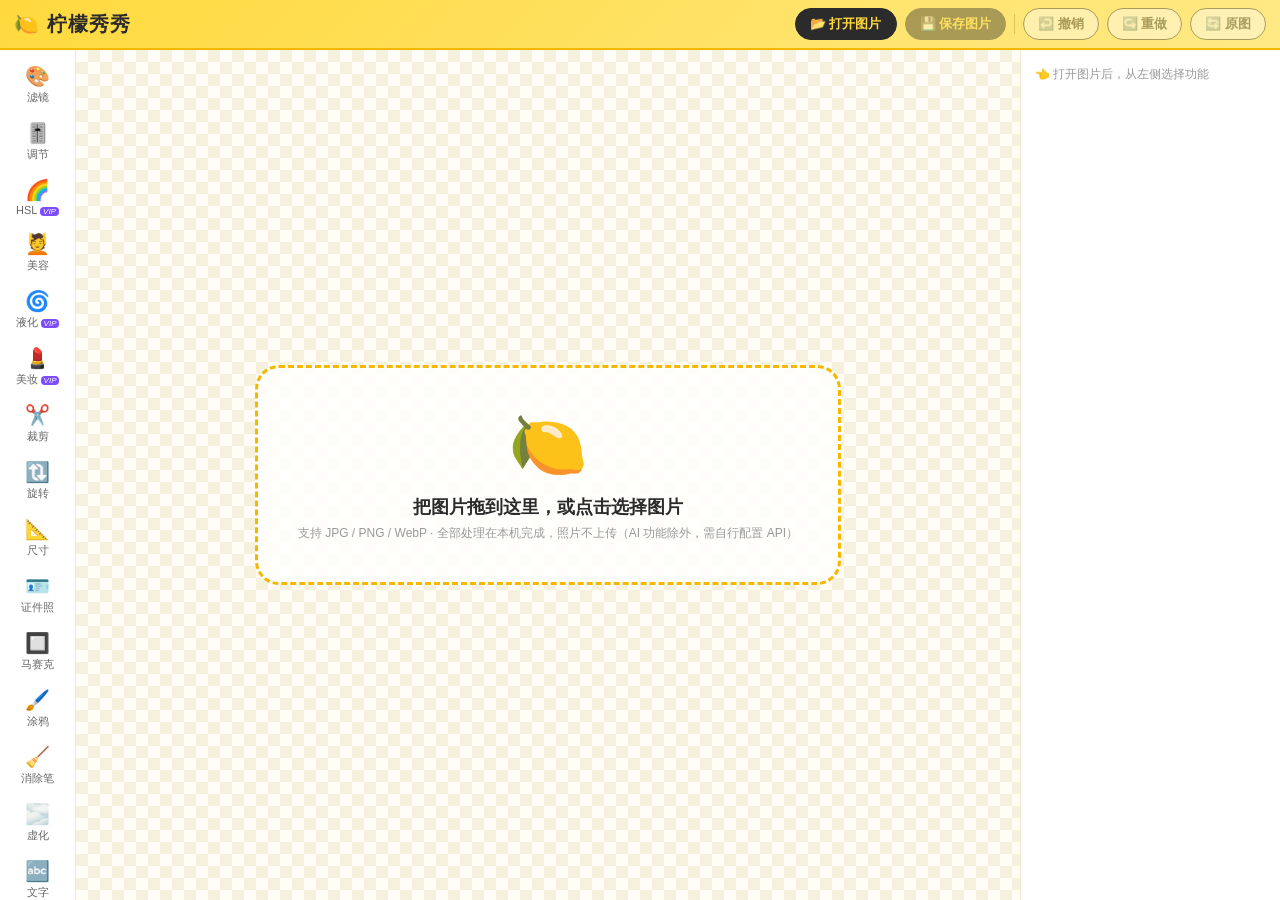
==== harmony/entry/src/main/resources/rawfile/www/index.html @ 3aacc114 "柠檬秀秀 NingXiu：对标美图秀秀的纯前端图片编辑器（Web/macOS/HarmonyOS ArkWeb） - 26 个功能模块：滤镜/调节/HSL/美容/液化/美妆/裁剪/旋转/尺寸/证件照/" ====
<!DOCTYPE html>
<html lang="zh-CN">
<head>
<meta charset="UTF-8">
<meta name="viewport" content="width=device-width, initial-scale=1.0">
<meta name="apple-mobile-web-app-capable" content="yes">
<title>柠檬秀秀 🍋 - 让每张照片都清新可人</title>
<link rel="stylesheet" href="style.css">
</head>
<body>
<header id="topbar">
  <div class="logo">🍋 柠檬秀秀</div>
  <div class="top-actions">
    <button id="btnOpen" class="btn primary">📂 打开图片</button>
    <button id="btnSave" class="btn primary" disabled>💾 保存图片</button>
    <span class="sep"></span>
    <button id="btnUndo" class="btn" disabled title="撤销 (⌘Z)">↩️ 撤销</button>
    <button id="btnRedo" class="btn" disabled title="重做 (⇧⌘Z)">↪️ 重做</button>
    <button id="btnReset" class="btn" disabled title="恢复原图">🔄 原图</button>
  </div>
</header>

<div id="main">
  <nav id="sidebar"><!-- 由 main.js 生成 --></nav>

  <section id="stage">
    <div id="dropzone">
      <div class="dz-inner">
        <div class="dz-icon">🍋</div>
        <p class="dz-title">把图片拖到这里，或点击选择图片</p>
        <p class="dz-sub">支持 JPG / PNG / WebP · 全部处理在本机完成，照片不上传（AI 功能除外，需自行配置 API）</p>
        <input type="file" id="fileInput" accept="image/*" hidden>
      </div>
    </div>
    <canvas id="canvas" hidden></canvas>
    <div id="toast" hidden></div>
  </section>

  <aside id="panel">
    <div id="panelContent"><p class="hint">👈 打开图片后，从左侧选择功能</p></div>
  </aside>
</div>

<input type="file" id="collageFiles" accept="image/*" multiple hidden>
<script src="js/util.js"></script>
<script src="js/pixels.js"></script>
<script src="js/core.js"></script>
<script src="js/tools-basic.js"></script>
<script src="js/tools-draw.js"></script>
<script src="js/tools-collage.js"></script>
<script src="js/ai-config.js"></script>
<script src="js/ai-features.js"></script>
<script src="js/main.js"></script>
</body>
</html>
---- harmony/entry/src/main/resources/rawfile/www/style.css ----
/* ============ 柠檬秀秀 🍋 主题样式 ============ */
:root {
  --lemon: #FFD93D;
  --lemon-deep: #F5B800;
  --leaf: #7CB342;
  --ink: #2B2B2B;
  --paper: #FFFDF5;
  --panel: #FFFFFF;
  --line: #EFE7CE;
  --accent: #FF8A3D;
  --danger: #E5534B;
  --radius: 12px;
  --shadow: 0 2px 12px rgba(120, 90, 0, .10);
}
* { box-sizing: border-box; margin: 0; padding: 0; -webkit-tap-highlight-color: transparent; }
html, body { height: 100%; }
body {
  font-family: -apple-system, "PingFang SC", "HarmonyOS Sans SC", "Microsoft YaHei", sans-serif;
  background: var(--paper); color: var(--ink);
  display: flex; flex-direction: column; overflow: hidden;
  user-select: none;
}

/* ---- 顶栏 ---- */
#topbar {
  display: flex; align-items: center; gap: 12px;
  padding: 8px 14px; background: linear-gradient(135deg, var(--lemon), #FFE985);
  border-bottom: 2px solid var(--lemon-deep);
  flex-wrap: wrap; z-index: 10;
}
.logo { font-size: 20px; font-weight: 800; letter-spacing: 1px; }
.top-actions { display: flex; align-items: center; gap: 8px; margin-left: auto; flex-wrap: wrap; }
.sep { width: 1px; height: 20px; background: rgba(0,0,0,.15); }

.btn {
  border: 1.5px solid var(--ink); background: #fff; color: var(--ink);
  border-radius: 999px; padding: 6px 14px; font-size: 13px; font-weight: 600;
  cursor: pointer; transition: transform .08s, box-shadow .08s;
}
.btn:hover:not(:disabled) { transform: translateY(-1px); box-shadow: var(--shadow); }
.btn:disabled { opacity: .4; cursor: not-allowed; }
.btn.primary { background: var(--ink); color: var(--lemon); }
.btn.warn { border-color: var(--danger); color: var(--danger); }
.btn.small { padding: 4px 10px; font-size: 12px; }
.btn.block { display: block; width: 100%; margin-top: 8px; }
.btn.ai { border-color: #7C4DFF; color: #7C4DFF; }

/* ---- 主体布局 ---- */
#main { flex: 1; display: flex; min-height: 0; }

/* 左侧工具栏 */
#sidebar {
  width: 76px; background: var(--panel); border-right: 1px solid var(--line);
  display: flex; flex-direction: column; overflow-y: auto; padding: 6px 4px; gap: 2px;
}
.tool-btn {
  border: none; background: none; border-radius: var(--radius);
  padding: 8px 2px 6px; font-size: 20px; cursor: pointer;
  display: flex; flex-direction: column; align-items: center; gap: 2px;
}
.tool-btn span { font-size: 11px; color: #666; }
.tool-btn:hover { background: #FFF6D6; }
.tool-btn.active { background: var(--lemon); }
.tool-btn.active span { color: var(--ink); font-weight: 700; }
.tool-btn .badge { font-size: 8px; background: #7C4DFF; color: #fff; border-radius: 4px; padding: 0 3px; }

/* 画布区 */
#stage {
  flex: 1; position: relative; min-width: 0;
  display: flex; align-items: center; justify-content: center;
  background:
    repeating-conic-gradient(#f6f1df 0% 25%, #fffdf5 0% 50%) 0 0 / 24px 24px;
  overflow: auto; touch-action: none;
}
#canvas { max-width: 96%; max-height: 96%; box-shadow: 0 4px 24px rgba(0,0,0,.18); background: #fff; cursor: crosshair; }

#dropzone { position: absolute; inset: 0; display: flex; align-items: center; justify-content: center; cursor: pointer; }
.dz-inner { text-align: center; padding: 40px; border: 3px dashed var(--lemon-deep); border-radius: 24px; background: rgba(255,255,255,.85); }
.dz-icon { font-size: 64px; }
.dz-title { font-size: 18px; font-weight: 700; margin: 12px 0 6px; }
.dz-sub { font-size: 12px; color: #999; }
#dropzone.over .dz-inner { background: var(--lemon); }

#toast {
  position: absolute; left: 50%; bottom: 24px; transform: translateX(-50%);
  background: rgba(30,30,30,.92); color: #FFE985; padding: 10px 20px;
  border-radius: 999px; font-size: 13px; z-index: 99; max-width: 80%;
  pointer-events: none; white-space: pre-line; text-align: center;
}

/* 右侧面板 */
#panel {
  width: 260px; background: var(--panel); border-left: 1px solid var(--line);
  overflow-y: auto; padding: 14px;
}
#panel h3 { font-size: 15px; margin-bottom: 10px; }
#panel h4 { font-size: 13px; margin: 14px 0 6px; color: #888; }
.hint { font-size: 12px; color: #999; line-height: 1.7; }

.row { display: flex; align-items: center; gap: 8px; margin: 8px 0; }
.row label { font-size: 12px; width: 52px; flex: none; color: #555; }
.row input[type=range] { flex: 1; accent-color: var(--lemon-deep); min-width: 0; }
.row .val { font-size: 11px; width: 30px; text-align: right; color: #999; }
.row input[type=color] { width: 36px; height: 26px; border: 1px solid var(--line); border-radius: 6px; padding: 0; background: none; }
.row input[type=number], .row input[type=text], .row input[type=password], .row select, .row textarea {
  flex: 1; min-width: 0; border: 1px solid var(--line); border-radius: 8px;
  padding: 6px 8px; font-size: 13px; background: #FFFDF5;
}
.row textarea { resize: vertical; min-height: 56px; font-family: inherit; }

.chip-grid { display: grid; grid-template-columns: repeat(3, 1fr); gap: 6px; margin: 8px 0; }
.chip {
  border: 1.5px solid var(--line); border-radius: 10px; background: #FFFDF5;
  padding: 8px 2px; font-size: 12px; cursor: pointer; text-align: center;
}
.chip:hover { border-color: var(--lemon-deep); }
.chip.active { border-color: var(--ink); background: var(--lemon); font-weight: 700; }
.chip .demo { display: block; height: 28px; border-radius: 6px; margin-bottom: 4px; }

.emoji-grid { display: grid; grid-template-columns: repeat(5, 1fr); gap: 4px; }
.emoji-grid button { font-size: 22px; border: none; background: none; border-radius: 8px; padding: 4px; cursor: pointer; }
.emoji-grid button:hover, .emoji-grid button.active { background: var(--lemon); }

.panel-note { font-size: 11px; color: #b58a00; background: #FFF6D6; border-radius: 8px; padding: 8px; margin: 8px 0; line-height: 1.6; }
.panel-note.ai { color: #5E35B1; background: #F0E9FF; }
.panel-note.err { color: var(--danger); background: #FDECEA; }

.ai-status { font-size: 12px; padding: 8px; border-radius: 8px; margin: 8px 0; background: #F5F5F5; white-space: pre-wrap; word-break: break-all; }
.spinner { display: inline-block; animation: spin 1s linear infinite; }
@keyframes spin { to { transform: rotate(360deg); } }

/* 证件照底色块 */
.swatch-row { display: flex; gap: 8px; margin: 8px 0; }
.swatch { width: 34px; height: 34px; border-radius: 8px; border: 2px solid var(--line); cursor: pointer; }
.swatch.active { border-color: var(--ink); }

/* ---- 移动端适配（鸿蒙/手机） ---- */
@media (max-width: 760px) {
  #main { flex-direction: column; }
  #sidebar {
    width: 100%; flex-direction: row; order: 3;
    border-right: none; border-top: 1px solid var(--line);
    overflow-x: auto; overflow-y: hidden; padding: 4px;
  }
  .tool-btn { flex: none; width: 62px; padding: 6px 0 4px; font-size: 18px; }
  #panel {
    width: 100%; max-height: 38%; order: 2;
    border-left: none; border-top: 1px solid var(--line);
  }
  #stage { order: 1; min-height: 30%; }
  .top-actions { width: 100%; margin-left: 0; }
}
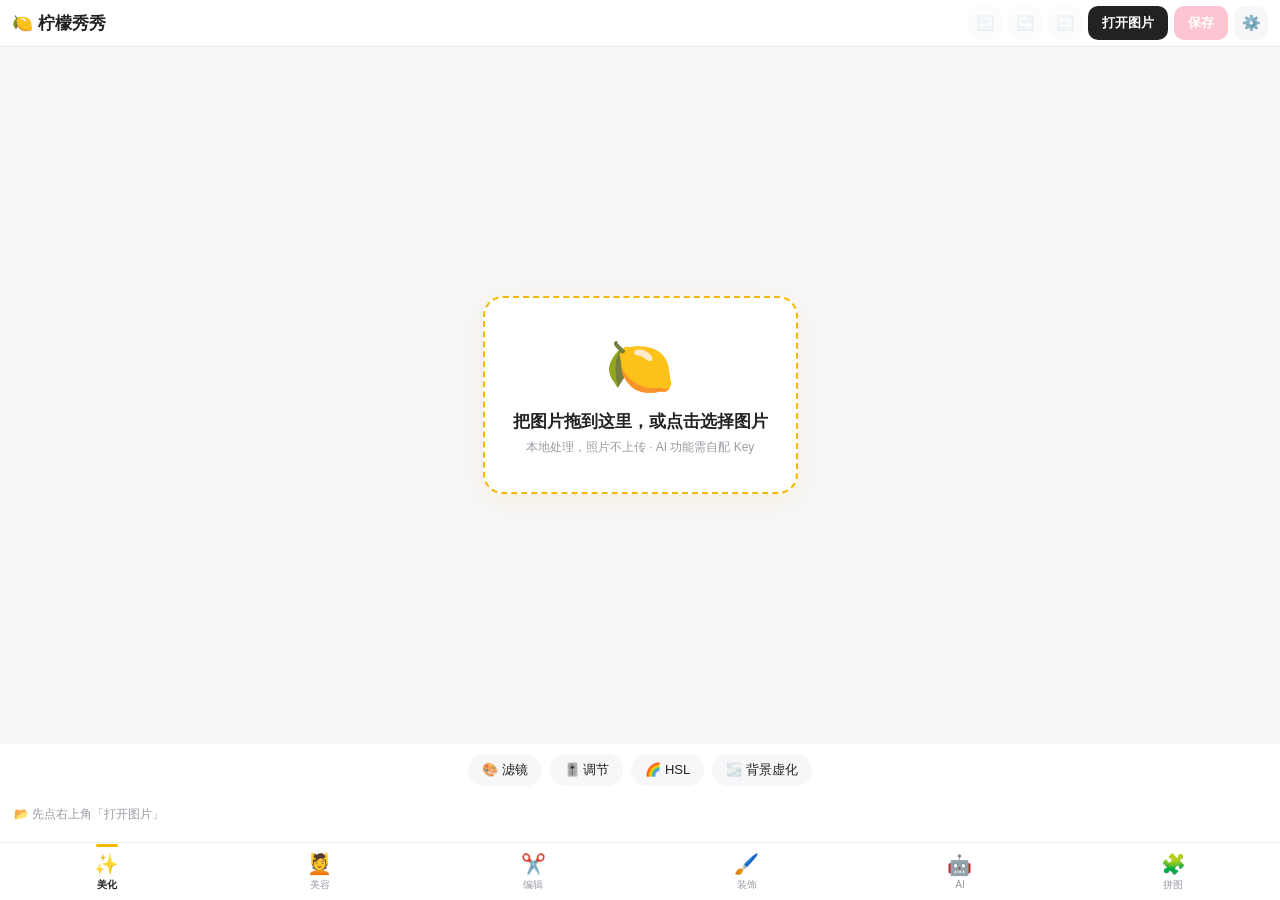
==== commit 1fc388bf: "柠檬秀秀 v2 界面重构：美图式底部 6 大分类 tab + 二级功能条；AI 配置改 cc-switch 风格厂商卡片页（预置硅基流动/阿里百炼/火山/智谱/百度/腾讯/MiniMax/讯飞/Ope" ====
--- a/harmony/entry/src/main/resources/rawfile/www/index.html
+++ b/harmony/entry/src/main/resources/rawfile/www/index.html
@@ -2,43 +2,56 @@
 <html lang="zh-CN">
 <head>
 <meta charset="UTF-8">
-<meta name="viewport" content="width=device-width, initial-scale=1.0">
+<meta name="viewport" content="width=device-width, initial-scale=1.0, viewport-fit=cover">
 <meta name="apple-mobile-web-app-capable" content="yes">
-<title>柠檬秀秀 🍋 - 让每张照片都清新可人</title>
+<title>柠檬秀秀 🍋</title>
 <link rel="stylesheet" href="style.css">
 </head>
 <body>
+<!-- 顶栏：极简 -->
 <header id="topbar">
   <div class="logo">🍋 柠檬秀秀</div>
   <div class="top-actions">
-    <button id="btnOpen" class="btn primary">📂 打开图片</button>
-    <button id="btnSave" class="btn primary" disabled>💾 保存图片</button>
-    <span class="sep"></span>
-    <button id="btnUndo" class="btn" disabled title="撤销 (⌘Z)">↩️ 撤销</button>
-    <button id="btnRedo" class="btn" disabled title="重做 (⇧⌘Z)">↪️ 重做</button>
-    <button id="btnReset" class="btn" disabled title="恢复原图">🔄 原图</button>
+    <button id="btnUndo" class="icon-btn" disabled title="撤销">↩️</button>
+    <button id="btnRedo" class="icon-btn" disabled title="重做">↪️</button>
+    <button id="btnReset" class="icon-btn" disabled title="恢复原图">🔄</button>
+    <button id="btnOpen" class="btn primary">打开图片</button>
+    <button id="btnSave" class="btn accent" disabled>保存</button>
+    <button id="btnSettings" class="icon-btn" title="设置">⚙️</button>
   </div>
 </header>
 
-<div id="main">
-  <nav id="sidebar"><!-- 由 main.js 生成 --></nav>
+<!-- 画布区 -->
+<section id="stage">
+  <div id="dropzone">
+    <div class="dz-inner">
+      <div class="dz-icon">🍋</div>
+      <p class="dz-title">把图片拖到这里，或点击选择图片</p>
+      <p class="dz-sub">本地处理，照片不上传 · AI 功能需自配 Key</p>
+      <input type="file" id="fileInput" accept="image/*" hidden>
+    </div>
+  </div>
+  <canvas id="canvas" hidden></canvas>
+  <div id="toast" hidden></div>
+</section>
 
-  <section id="stage">
-    <div id="dropzone">
-      <div class="dz-inner">
-        <div class="dz-icon">🍋</div>
-        <p class="dz-title">把图片拖到这里，或点击选择图片</p>
-        <p class="dz-sub">支持 JPG / PNG / WebP · 全部处理在本机完成，照片不上传（AI 功能除外，需自行配置 API）</p>
-        <input type="file" id="fileInput" accept="image/*" hidden>
-      </div>
-    </div>
-    <canvas id="canvas" hidden></canvas>
-    <div id="toast" hidden></div>
-  </section>
+<!-- 二级功能条（当前分类的子功能） -->
+<div id="subbar" hidden></div>
 
-  <aside id="panel">
-    <div id="panelContent"><p class="hint">👈 打开图片后，从左侧选择功能</p></div>
-  </aside>
+<!-- 工具参数面板 -->
+<section id="panel" hidden><div id="panelContent"></div></section>
+
+<!-- 底部 Tab（美图式） -->
+<nav id="tabbar"></nav>
+
+<!-- 设置页（cc-switch 风格全屏页） -->
+<div id="settings" hidden>
+  <div class="set-header">
+    <button class="icon-btn" id="setBack">←</button>
+    <span>设置</span>
+    <span style="width:32px"></span>
+  </div>
+  <div id="settingsBody"></div>
 </div>
 
 <input type="file" id="collageFiles" accept="image/*" multiple hidden>
--- a/harmony/entry/src/main/resources/rawfile/www/style.css
+++ b/harmony/entry/src/main/resources/rawfile/www/style.css
@@ -1,20 +1,21 @@
-/* ============ 柠檬秀秀 🍋 主题样式 ============ */
+/* ============ 柠檬秀秀 🍋 v2 —— 美图式底部导航风格 ============ */
 :root {
   --lemon: #FFD93D;
   --lemon-deep: #F5B800;
-  --leaf: #7CB342;
-  --ink: #2B2B2B;
-  --paper: #FFFDF5;
-  --panel: #FFFFFF;
-  --line: #EFE7CE;
-  --accent: #FF8A3D;
-  --danger: #E5534B;
-  --radius: 12px;
-  --shadow: 0 2px 12px rgba(120, 90, 0, .10);
+  --ink: #222222;
+  --paper: #FFFFFF;
+  --soft: #F7F7F9;
+  --line: #EDEDF0;
+  --muted: #9A9AA3;
+  --accent: #FF5A7E;      /* 美图式玫红点缀 */
+  --ai: #7C4DFF;
+  --radius: 14px;
+  --tabbar-h: 58px;
 }
 * { box-sizing: border-box; margin: 0; padding: 0; -webkit-tap-highlight-color: transparent; }
 html, body { height: 100%; }
 body {
+  -webkit-text-size-adjust: 100%; text-size-adjust: 100%;
   font-family: -apple-system, "PingFang SC", "HarmonyOS Sans SC", "Microsoft YaHei", sans-serif;
   background: var(--paper); color: var(--ink);
   display: flex; flex-direction: column; overflow: hidden;
@@ -23,130 +24,183 @@
 
 /* ---- 顶栏 ---- */
 #topbar {
-  display: flex; align-items: center; gap: 12px;
-  padding: 8px 14px; background: linear-gradient(135deg, var(--lemon), #FFE985);
-  border-bottom: 2px solid var(--lemon-deep);
-  flex-wrap: wrap; z-index: 10;
-}
-.logo { font-size: 20px; font-weight: 800; letter-spacing: 1px; }
-.top-actions { display: flex; align-items: center; gap: 8px; margin-left: auto; flex-wrap: wrap; }
-.sep { width: 1px; height: 20px; background: rgba(0,0,0,.15); }
-
+  display: flex; align-items: center; gap: 8px;
+  padding: calc(6px + env(safe-area-inset-top)) 12px 6px;
+  background: var(--paper); border-bottom: 1px solid var(--line);
+  z-index: 10;
+}
+.logo { font-size: 17px; font-weight: 800; }
+.top-actions { display: flex; align-items: center; gap: 6px; margin-left: auto; }
+.icon-btn {
+  border: none; background: var(--soft); border-radius: 10px;
+  width: 34px; height: 34px; font-size: 15px; cursor: pointer;
+}
+.icon-btn:disabled { opacity: .35; }
 .btn {
-  border: 1.5px solid var(--ink); background: #fff; color: var(--ink);
-  border-radius: 999px; padding: 6px 14px; font-size: 13px; font-weight: 600;
-  cursor: pointer; transition: transform .08s, box-shadow .08s;
-}
-.btn:hover:not(:disabled) { transform: translateY(-1px); box-shadow: var(--shadow); }
-.btn:disabled { opacity: .4; cursor: not-allowed; }
-.btn.primary { background: var(--ink); color: var(--lemon); }
-.btn.warn { border-color: var(--danger); color: var(--danger); }
-.btn.small { padding: 4px 10px; font-size: 12px; }
+  border: none; background: var(--soft); color: var(--ink);
+  border-radius: 10px; padding: 8px 14px; font-size: 13px; font-weight: 600; cursor: pointer;
+}
+.btn.primary { background: var(--ink); color: #fff; }
+.btn.accent { background: var(--accent); color: #fff; }
+.btn:disabled { opacity: .35; cursor: not-allowed; }
 .btn.block { display: block; width: 100%; margin-top: 8px; }
-.btn.ai { border-color: #7C4DFF; color: #7C4DFF; }
-
-/* ---- 主体布局 ---- */
-#main { flex: 1; display: flex; min-height: 0; }
-
-/* 左侧工具栏 */
-#sidebar {
-  width: 76px; background: var(--panel); border-right: 1px solid var(--line);
-  display: flex; flex-direction: column; overflow-y: auto; padding: 6px 4px; gap: 2px;
-}
-.tool-btn {
-  border: none; background: none; border-radius: var(--radius);
-  padding: 8px 2px 6px; font-size: 20px; cursor: pointer;
-  display: flex; flex-direction: column; align-items: center; gap: 2px;
-}
-.tool-btn span { font-size: 11px; color: #666; }
-.tool-btn:hover { background: #FFF6D6; }
-.tool-btn.active { background: var(--lemon); }
-.tool-btn.active span { color: var(--ink); font-weight: 700; }
-.tool-btn .badge { font-size: 8px; background: #7C4DFF; color: #fff; border-radius: 4px; padding: 0 3px; }
-
-/* 画布区 */
+.btn.ai { background: #F0E9FF; color: var(--ai); }
+.btn.warn { background: #FDECEA; color: #E5534B; }
+
+/* ---- 画布区 ---- */
 #stage {
-  flex: 1; position: relative; min-width: 0;
+  flex: 1; position: relative; min-height: 0;
   display: flex; align-items: center; justify-content: center;
-  background:
-    repeating-conic-gradient(#f6f1df 0% 25%, #fffdf5 0% 50%) 0 0 / 24px 24px;
-  overflow: auto; touch-action: none;
-}
-#canvas { max-width: 96%; max-height: 96%; box-shadow: 0 4px 24px rgba(0,0,0,.18); background: #fff; cursor: crosshair; }
+  background: var(--soft);
+  overflow: hidden; touch-action: none;
+}
+#canvas { max-width: 96%; max-height: 96%; box-shadow: 0 4px 24px rgba(0,0,0,.15); border-radius: 4px; background: #fff; cursor: crosshair; }
 
 #dropzone { position: absolute; inset: 0; display: flex; align-items: center; justify-content: center; cursor: pointer; }
-.dz-inner { text-align: center; padding: 40px; border: 3px dashed var(--lemon-deep); border-radius: 24px; background: rgba(255,255,255,.85); }
-.dz-icon { font-size: 64px; }
-.dz-title { font-size: 18px; font-weight: 700; margin: 12px 0 6px; }
-.dz-sub { font-size: 12px; color: #999; }
-#dropzone.over .dz-inner { background: var(--lemon); }
+.dz-inner { text-align: center; padding: 36px 28px; border: 2.5px dashed var(--lemon-deep); border-radius: 20px; background: #fff; box-shadow: 0 6px 30px rgba(245,184,0,.12); }
+.dz-icon { font-size: 56px; }
+.dz-title { font-size: 17px; font-weight: 700; margin: 10px 0 6px; }
+.dz-sub { font-size: 12px; color: var(--muted); }
+#dropzone.over .dz-inner { background: #FFF8DC; }
 
 #toast {
-  position: absolute; left: 50%; bottom: 24px; transform: translateX(-50%);
-  background: rgba(30,30,30,.92); color: #FFE985; padding: 10px 20px;
-  border-radius: 999px; font-size: 13px; z-index: 99; max-width: 80%;
+  position: absolute; left: 50%; bottom: 20px; transform: translateX(-50%);
+  background: rgba(20,20,20,.9); color: #fff; padding: 9px 18px;
+  border-radius: 999px; font-size: 13px; z-index: 99; max-width: 82%;
   pointer-events: none; white-space: pre-line; text-align: center;
 }
 
-/* 右侧面板 */
+/* ---- 二级功能条 ---- */
+#subbar {
+  display: flex; gap: 8px; padding: 10px 12px 6px;
+  overflow-x: auto; background: var(--paper);
+  scrollbar-width: none;
+}
+#subbar::-webkit-scrollbar { display: none; }
+.sub-chip {
+  flex: none; border: none; background: var(--soft); color: var(--ink);
+  border-radius: 999px; padding: 7px 14px; font-size: 13px; cursor: pointer;
+  display: flex; align-items: center; gap: 5px;
+}
+.sub-chip.active { background: var(--ink); color: var(--lemon); font-weight: 700; }
+.sub-chip .ai-dot { color: var(--ai); }
+.sub-chip.active .ai-dot { color: #C4B0FF; }
+
+/* ---- 参数面板 ---- */
 #panel {
-  width: 260px; background: var(--panel); border-left: 1px solid var(--line);
-  overflow-y: auto; padding: 14px;
-}
-#panel h3 { font-size: 15px; margin-bottom: 10px; }
-#panel h4 { font-size: 13px; margin: 14px 0 6px; color: #888; }
-.hint { font-size: 12px; color: #999; line-height: 1.7; }
+  background: var(--paper); max-height: 34vh; overflow-y: auto;
+  padding: 4px 14px 10px;
+}
+#panel h3 { font-size: 15px; margin: 6px 0 8px; }
+#panel h4 { font-size: 13px; margin: 12px 0 6px; color: var(--muted); }
+.hint { font-size: 12px; color: var(--muted); line-height: 1.7; padding: 8px 0; }
 
 .row { display: flex; align-items: center; gap: 8px; margin: 8px 0; }
 .row label { font-size: 12px; width: 52px; flex: none; color: #555; }
-.row input[type=range] { flex: 1; accent-color: var(--lemon-deep); min-width: 0; }
-.row .val { font-size: 11px; width: 30px; text-align: right; color: #999; }
+.row input[type=range] { flex: 1; accent-color: var(--accent); min-width: 0; }
+.row .val { font-size: 11px; width: 30px; text-align: right; color: var(--muted); }
 .row input[type=color] { width: 36px; height: 26px; border: 1px solid var(--line); border-radius: 6px; padding: 0; background: none; }
 .row input[type=number], .row input[type=text], .row input[type=password], .row select, .row textarea {
   flex: 1; min-width: 0; border: 1px solid var(--line); border-radius: 8px;
-  padding: 6px 8px; font-size: 13px; background: #FFFDF5;
-}
-.row textarea { resize: vertical; min-height: 56px; font-family: inherit; }
+  padding: 7px 9px; font-size: 13px; background: var(--soft); outline: none;
+}
+.row input:focus, .row textarea:focus { border-color: var(--lemon-deep); background: #fff; }
+.row textarea { resize: vertical; min-height: 52px; font-family: inherit; }
 
 .chip-grid { display: grid; grid-template-columns: repeat(3, 1fr); gap: 6px; margin: 8px 0; }
 .chip {
-  border: 1.5px solid var(--line); border-radius: 10px; background: #FFFDF5;
+  border: 1.5px solid var(--line); border-radius: 10px; background: var(--soft);
   padding: 8px 2px; font-size: 12px; cursor: pointer; text-align: center;
 }
-.chip:hover { border-color: var(--lemon-deep); }
 .chip.active { border-color: var(--ink); background: var(--lemon); font-weight: 700; }
-.chip .demo { display: block; height: 28px; border-radius: 6px; margin-bottom: 4px; }
-
-.emoji-grid { display: grid; grid-template-columns: repeat(5, 1fr); gap: 4px; }
-.emoji-grid button { font-size: 22px; border: none; background: none; border-radius: 8px; padding: 4px; cursor: pointer; }
-.emoji-grid button:hover, .emoji-grid button.active { background: var(--lemon); }
-
-.panel-note { font-size: 11px; color: #b58a00; background: #FFF6D6; border-radius: 8px; padding: 8px; margin: 8px 0; line-height: 1.6; }
-.panel-note.ai { color: #5E35B1; background: #F0E9FF; }
-.panel-note.err { color: var(--danger); background: #FDECEA; }
-
-.ai-status { font-size: 12px; padding: 8px; border-radius: 8px; margin: 8px 0; background: #F5F5F5; white-space: pre-wrap; word-break: break-all; }
-.spinner { display: inline-block; animation: spin 1s linear infinite; }
-@keyframes spin { to { transform: rotate(360deg); } }
-
-/* 证件照底色块 */
+.chip .demo { display: block; height: 26px; border-radius: 6px; margin-bottom: 4px; }
+
+.emoji-grid { display: grid; grid-template-columns: repeat(8, 1fr); gap: 2px; }
+.emoji-grid button { font-size: 21px; border: none; background: none; border-radius: 8px; padding: 4px 0; cursor: pointer; }
+.emoji-grid button.active { background: var(--lemon); }
+
+.panel-note { font-size: 11px; color: #8a6d00; background: #FFF7DA; border-radius: 8px; padding: 8px; margin: 8px 0; line-height: 1.6; }
+.panel-note.ai { color: var(--ai); background: #F0E9FF; }
+
 .swatch-row { display: flex; gap: 8px; margin: 8px 0; }
-.swatch { width: 34px; height: 34px; border-radius: 8px; border: 2px solid var(--line); cursor: pointer; }
+.swatch { width: 32px; height: 32px; border-radius: 50%; border: 2.5px solid var(--line); cursor: pointer; }
 .swatch.active { border-color: var(--ink); }
 
-/* ---- 移动端适配（鸿蒙/手机） ---- */
-@media (max-width: 760px) {
-  #main { flex-direction: column; }
-  #sidebar {
-    width: 100%; flex-direction: row; order: 3;
-    border-right: none; border-top: 1px solid var(--line);
-    overflow-x: auto; overflow-y: hidden; padding: 4px;
-  }
-  .tool-btn { flex: none; width: 62px; padding: 6px 0 4px; font-size: 18px; }
-  #panel {
-    width: 100%; max-height: 38%; order: 2;
-    border-left: none; border-top: 1px solid var(--line);
-  }
-  #stage { order: 1; min-height: 30%; }
-  .top-actions { width: 100%; margin-left: 0; }
-}
+/* ---- 底部 Tab Bar（美图式） ---- */
+#tabbar {
+  display: flex; background: var(--paper);
+  border-top: 1px solid var(--line);
+  padding-bottom: env(safe-area-inset-bottom);
+  height: calc(var(--tabbar-h) + env(safe-area-inset-bottom));
+  overflow-x: auto; scrollbar-width: none;
+}
+#tabbar::-webkit-scrollbar { display: none; }
+.tab-btn {
+  flex: 1 0 54px; min-width: 54px; border: none; background: none; cursor: pointer;
+  display: flex; flex-direction: column; align-items: center; justify-content: center; gap: 2px;
+  font-size: 20px; color: var(--muted);
+}
+.tab-btn span { font-size: 10px; }
+.tab-btn.active { color: var(--ink); }
+.tab-btn.active span { font-weight: 800; }
+.tab-btn.active::before {
+  content: ''; position: absolute; margin-top: -52px;
+  width: 22px; height: 3px; border-radius: 2px; background: var(--lemon-deep);
+}
+.tab-btn { position: relative; }
+
+/* ---- 设置页（cc-switch 风格） ---- */
+#settings {
+  position: fixed; inset: 0; background: var(--soft); z-index: 50;
+  display: flex; flex-direction: column;
+}
+#settings[hidden] { display: none; }
+.set-header {
+  display: flex; align-items: center; justify-content: space-between;
+  padding: calc(10px + env(safe-area-inset-top)) 14px 10px;
+  background: var(--paper); border-bottom: 1px solid var(--line);
+  font-size: 16px; font-weight: 700;
+}
+#settingsBody { flex: 1; overflow-y: auto; padding: 14px; }
+
+.set-section-title { font-size: 12px; color: var(--muted); margin: 16px 4px 8px; }
+.set-section-title:first-child { margin-top: 2px; }
+
+.provider-card {
+  background: var(--paper); border: 1.5px solid var(--line);
+  border-radius: var(--radius); padding: 12px 14px; margin-bottom: 10px;
+}
+.provider-card.active { border-color: var(--lemon-deep); box-shadow: 0 2px 14px rgba(245,184,0,.18); }
+.pv-head { display: flex; align-items: center; gap: 8px; }
+.pv-emoji { font-size: 22px; }
+.pv-name { font-weight: 700; font-size: 14px; }
+.pv-url { font-size: 11px; color: var(--muted); margin-top: 2px; word-break: break-all; }
+.pv-tag { font-size: 10px; background: #E8F5E9; color: #2E7D32; border-radius: 5px; padding: 2px 6px; margin-left: 6px; }
+.pv-tag.off { background: var(--soft); color: var(--muted); }
+.pv-toggle {
+  margin-left: auto; border: none; border-radius: 999px; padding: 6px 14px;
+  font-size: 12px; font-weight: 700; cursor: pointer;
+  background: var(--soft); color: var(--ink);
+}
+.provider-card.active .pv-toggle { background: var(--lemon); }
+.pv-body { margin-top: 10px; }
+.pv-body .row { margin: 6px 0; }
+.pv-actions { display: flex; gap: 8px; margin-top: 8px; }
+.pv-actions .btn { flex: 1; padding: 7px 0; font-size: 12px; }
+.ai-status { font-size: 12px; padding: 8px; border-radius: 8px; margin-top: 8px; background: var(--soft); white-space: pre-wrap; word-break: break-all; }
+
+.set-about { text-align: center; color: var(--muted); font-size: 12px; padding: 20px 0 30px; line-height: 1.8; }
+
+/* ---- 桌面端微调 ---- */
+@media (min-width: 900px) {
+  #panel { max-height: 30vh; }
+  #subbar { justify-content: center; }
+  .emoji-grid { grid-template-columns: repeat(12, 1fr); }
+  #settingsBody { max-width: 720px; margin: 0 auto; width: 100%; }
+}
+
+/* 窄屏：压缩 tab 尺寸保证 7 个都能放下 */
+@media (max-width: 430px) {
+  .tab-btn { font-size: 16px; min-width: 50px; flex-basis: 50px; }
+  .tab-btn span { font-size: 9px; }
+}
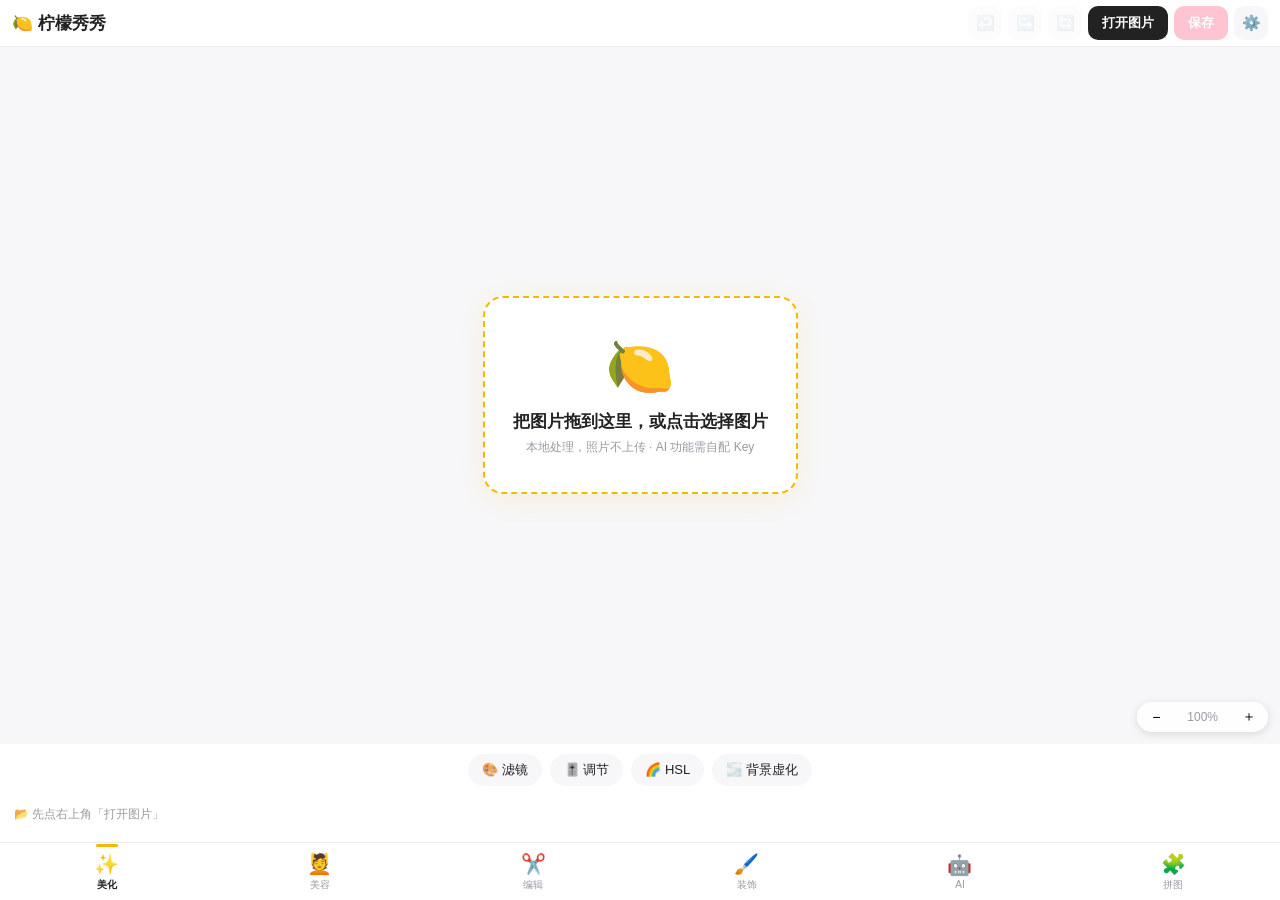
==== commit 1343c25e: "柠檬秀秀：tests/ 固化 37 项功能测试（tests/run.sh 一键跑）；README 更新新功能清单；鸿蒙 rawfile 同步" ====
--- a/harmony/entry/src/main/resources/rawfile/www/index.html
+++ b/harmony/entry/src/main/resources/rawfile/www/index.html
@@ -61,6 +61,7 @@
 <script src="js/tools-basic.js"></script>
 <script src="js/tools-draw.js"></script>
 <script src="js/tools-collage.js"></script>
+<script src="js/tools-batch.js"></script>
 <script src="js/ai-config.js"></script>
 <script src="js/ai-features.js"></script>
 <script src="js/main.js"></script>
--- a/harmony/entry/src/main/resources/rawfile/www/style.css
+++ b/harmony/entry/src/main/resources/rawfile/www/style.css
@@ -29,7 +29,7 @@
   background: var(--paper); border-bottom: 1px solid var(--line);
   z-index: 10;
 }
-.logo { font-size: 17px; font-weight: 800; }
+.logo { font-size: 17px; font-weight: 800; white-space: nowrap; }
 .top-actions { display: flex; align-items: center; gap: 6px; margin-left: auto; }
 .icon-btn {
   border: none; background: var(--soft); border-radius: 10px;
@@ -173,6 +173,7 @@
 .provider-card.active { border-color: var(--lemon-deep); box-shadow: 0 2px 14px rgba(245,184,0,.18); }
 .pv-head { display: flex; align-items: center; gap: 8px; }
 .pv-emoji { font-size: 22px; }
+.pv-head > div { flex: 1; min-width: 0; }
 .pv-name { font-weight: 700; font-size: 14px; }
 .pv-url { font-size: 11px; color: var(--muted); margin-top: 2px; word-break: break-all; }
 .pv-tag { font-size: 10px; background: #E8F5E9; color: #2E7D32; border-radius: 5px; padding: 2px 6px; margin-left: 6px; }
@@ -183,7 +184,12 @@
   background: var(--soft); color: var(--ink);
 }
 .provider-card.active .pv-toggle { background: var(--lemon); }
-.pv-body { margin-top: 10px; }
+.pv-body { display: none; margin-top: 10px; }
+.provider-card.expanded .pv-body { display: block; }
+.provider-card.expanded { border-color: var(--lemon-deep); }
+.pv-head { cursor: pointer; }
+.pv-caret { color: var(--muted); font-size: 12px; transition: transform .15s; }
+.provider-card.expanded .pv-caret { transform: rotate(180deg); }
 .pv-body .row { margin: 6px 0; }
 .pv-actions { display: flex; gap: 8px; margin-top: 8px; }
 .pv-actions .btn { flex: 1; padding: 7px 0; font-size: 12px; }
@@ -204,3 +210,17 @@
   .tab-btn { font-size: 16px; min-width: 50px; flex-basis: 50px; }
   .tab-btn span { font-size: 9px; }
 }
+
+/* 画布缩放控件 */
+#zoomBar {
+  position: absolute; right: 12px; bottom: 12px; z-index: 20;
+  display: flex; background: rgba(255,255,255,.92); border-radius: 999px;
+  box-shadow: 0 2px 10px rgba(0,0,0,.12); overflow: hidden;
+}
+#zoomBar button {
+  border: none; background: none; padding: 6px 12px; font-size: 14px;
+  cursor: pointer; min-width: 38px;
+}
+#zoomBar button:hover { background: var(--soft); }
+#zoomLabel { font-size: 12px !important; color: var(--muted); }
+#canvas { will-change: transform; }
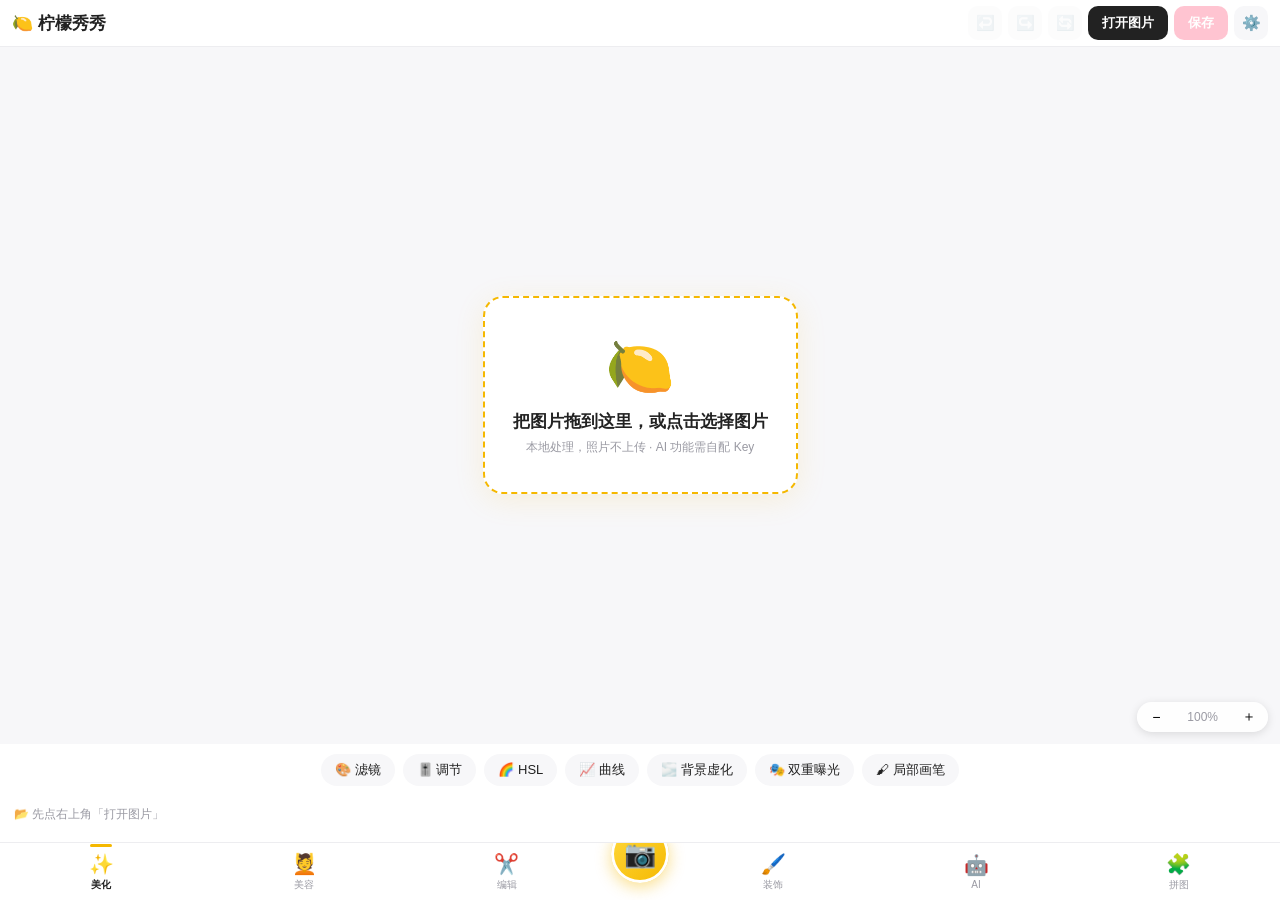
==== commit 8020b034: "柠檬秀秀：双重曝光（6 种混合模式）、局部调整画笔（加光/减光/饱和/色温涂抹）、证件照整版排版（一寸×6/×8、二寸×4）、竖排文字" ====
--- a/harmony/entry/src/main/resources/rawfile/www/index.html
+++ b/harmony/entry/src/main/resources/rawfile/www/index.html
@@ -54,6 +54,17 @@
   <div id="settingsBody"></div>
 </div>
 
+<!-- 相机页（美图式全屏相机） -->
+<div id="cameraPage" hidden>
+  <video id="camVideo" autoplay playsinline muted></video>
+  <div class="cam-styles" id="camStyles"></div>
+  <div class="cam-controls">
+    <button class="cam-side-btn" id="camClose"><span class="ic">✕</span>关闭</button>
+    <button id="camShutter">🍋</button>
+    <button class="cam-side-btn" id="camFlip"><span class="ic">🔄</span>翻转</button>
+  </div>
+</div>
+
 <input type="file" id="collageFiles" accept="image/*" multiple hidden>
 <script src="js/util.js"></script>
 <script src="js/pixels.js"></script>
@@ -62,8 +73,11 @@
 <script src="js/tools-draw.js"></script>
 <script src="js/tools-collage.js"></script>
 <script src="js/tools-batch.js"></script>
+<script src="js/tools-pro.js"></script>
+<script src="js/tools-mix.js"></script>
 <script src="js/ai-config.js"></script>
 <script src="js/ai-features.js"></script>
+<script src="js/camera.js"></script>
 <script src="js/main.js"></script>
 </body>
 </html>
--- a/harmony/entry/src/main/resources/rawfile/www/style.css
+++ b/harmony/entry/src/main/resources/rawfile/www/style.css
@@ -224,3 +224,46 @@
 #zoomBar button:hover { background: var(--soft); }
 #zoomLabel { font-size: 12px !important; color: var(--muted); }
 #canvas { will-change: transform; }
+
+/* 中央相机大按钮（美图式） */
+.tab-cam {
+  flex: 0 0 64px; min-width: 64px; border: none; background: none; cursor: pointer;
+  position: relative; align-self: stretch;
+}
+.tab-cam .cam-disc {
+  position: absolute; left: 50%; top: -18px; transform: translateX(-50%);
+  width: 58px; height: 58px; border-radius: 50%;
+  background: linear-gradient(135deg, var(--lemon), var(--lemon-deep));
+  box-shadow: 0 4px 16px rgba(245,184,0,.45), inset 0 0 0 3px #fff;
+  display: flex; align-items: center; justify-content: center; font-size: 26px;
+  transition: transform .12s;
+}
+.tab-cam:active .cam-disc { transform: translateX(-50%) scale(.92); }
+
+/* 相机全屏页 */
+#cameraPage {
+  position: fixed; inset: 0; background: #000; z-index: 60;
+  display: flex; flex-direction: column;
+}
+#cameraPage[hidden] { display: none; }
+#camVideo { flex: 1; width: 100%; object-fit: cover; background: #111; }
+.cam-styles {
+  display: flex; gap: 8px; padding: 10px 12px; overflow-x: auto; background: rgba(0,0,0,.65);
+  scrollbar-width: none;
+}
+.cam-styles::-webkit-scrollbar { display: none; }
+.cam-style {
+  flex: none; border: 1.5px solid rgba(255,255,255,.35); background: rgba(255,255,255,.08);
+  color: #fff; border-radius: 999px; padding: 6px 14px; font-size: 12px; cursor: pointer;
+}
+.cam-style.active { background: var(--lemon); color: var(--ink); border-color: var(--lemon); font-weight: 700; }
+.cam-controls {
+  display: flex; align-items: center; justify-content: space-around;
+  padding: 14px 20px calc(20px + env(safe-area-inset-bottom)); background: rgba(0,0,0,.65);
+}
+#camShutter {
+  width: 68px; height: 68px; border-radius: 50%;
+  border: 4px solid #fff; background: var(--lemon); cursor: pointer; font-size: 24px;
+}
+.cam-side-btn { border: none; background: none; color: #fff; font-size: 13px; cursor: pointer; width: 60px; }
+.cam-side-btn .ic { font-size: 24px; display: block; }
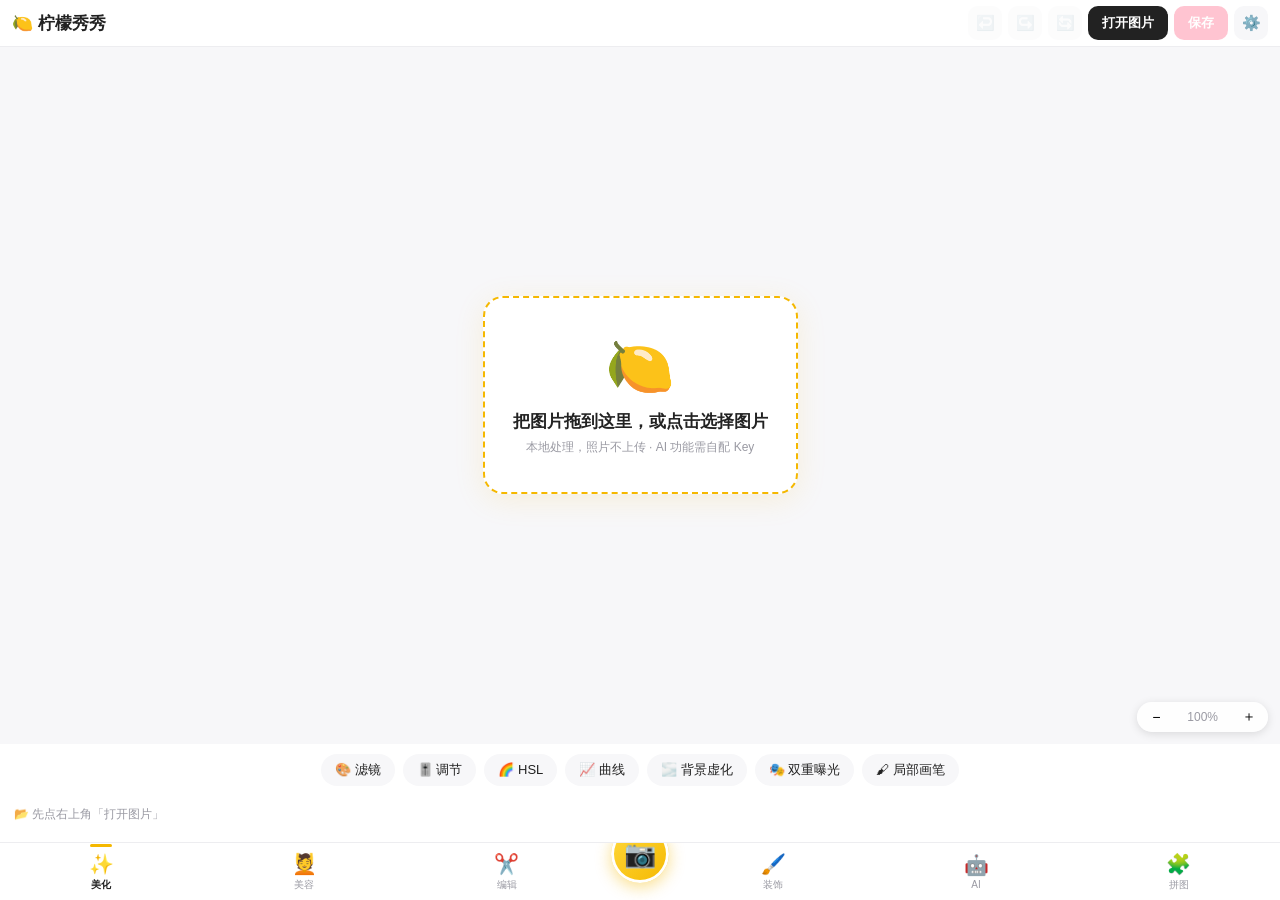
==== commit 398a61ef: "柠檬秀秀：去除全部「美图」字样（界面/注释/文档/鸿蒙工程）" ====
--- a/harmony/entry/src/main/resources/rawfile/www/index.html
+++ b/harmony/entry/src/main/resources/rawfile/www/index.html
@@ -41,7 +41,7 @@
 <!-- 工具参数面板 -->
 <section id="panel" hidden><div id="panelContent"></div></section>
 
-<!-- 底部 Tab（美图式） -->
+<!-- 底部 Tab -->
 <nav id="tabbar"></nav>
 
 <!-- 设置页（cc-switch 风格全屏页） -->
@@ -54,7 +54,7 @@
   <div id="settingsBody"></div>
 </div>
 
-<!-- 相机页（美图式全屏相机） -->
+<!-- 相机页（全屏相机） -->
 <div id="cameraPage" hidden>
   <video id="camVideo" autoplay playsinline muted></video>
   <div class="cam-styles" id="camStyles"></div>
--- a/harmony/entry/src/main/resources/rawfile/www/style.css
+++ b/harmony/entry/src/main/resources/rawfile/www/style.css
@@ -1,4 +1,4 @@
-/* ============ 柠檬秀秀 🍋 v2 —— 美图式底部导航风格 ============ */
+/* ============ 柠檬秀秀 🍋 v2 —— 底部导航风格 ============ */
 :root {
   --lemon: #FFD93D;
   --lemon-deep: #F5B800;
@@ -7,7 +7,7 @@
   --soft: #F7F7F9;
   --line: #EDEDF0;
   --muted: #9A9AA3;
-  --accent: #FF5A7E;      /* 美图式玫红点缀 */
+  --accent: #FF5A7E;      /* 玫红点缀 */
   --ai: #7C4DFF;
   --radius: 14px;
   --tabbar-h: 58px;
@@ -126,7 +126,7 @@
 .swatch { width: 32px; height: 32px; border-radius: 50%; border: 2.5px solid var(--line); cursor: pointer; }
 .swatch.active { border-color: var(--ink); }
 
-/* ---- 底部 Tab Bar（美图式） ---- */
+/* ---- 底部 Tab Bar ---- */
 #tabbar {
   display: flex; background: var(--paper);
   border-top: 1px solid var(--line);
@@ -225,7 +225,7 @@
 #zoomLabel { font-size: 12px !important; color: var(--muted); }
 #canvas { will-change: transform; }
 
-/* 中央相机大按钮（美图式） */
+/* 中央相机大按钮 */
 .tab-cam {
   flex: 0 0 64px; min-width: 64px; border: none; background: none; cursor: pointer;
   position: relative; align-self: stretch;
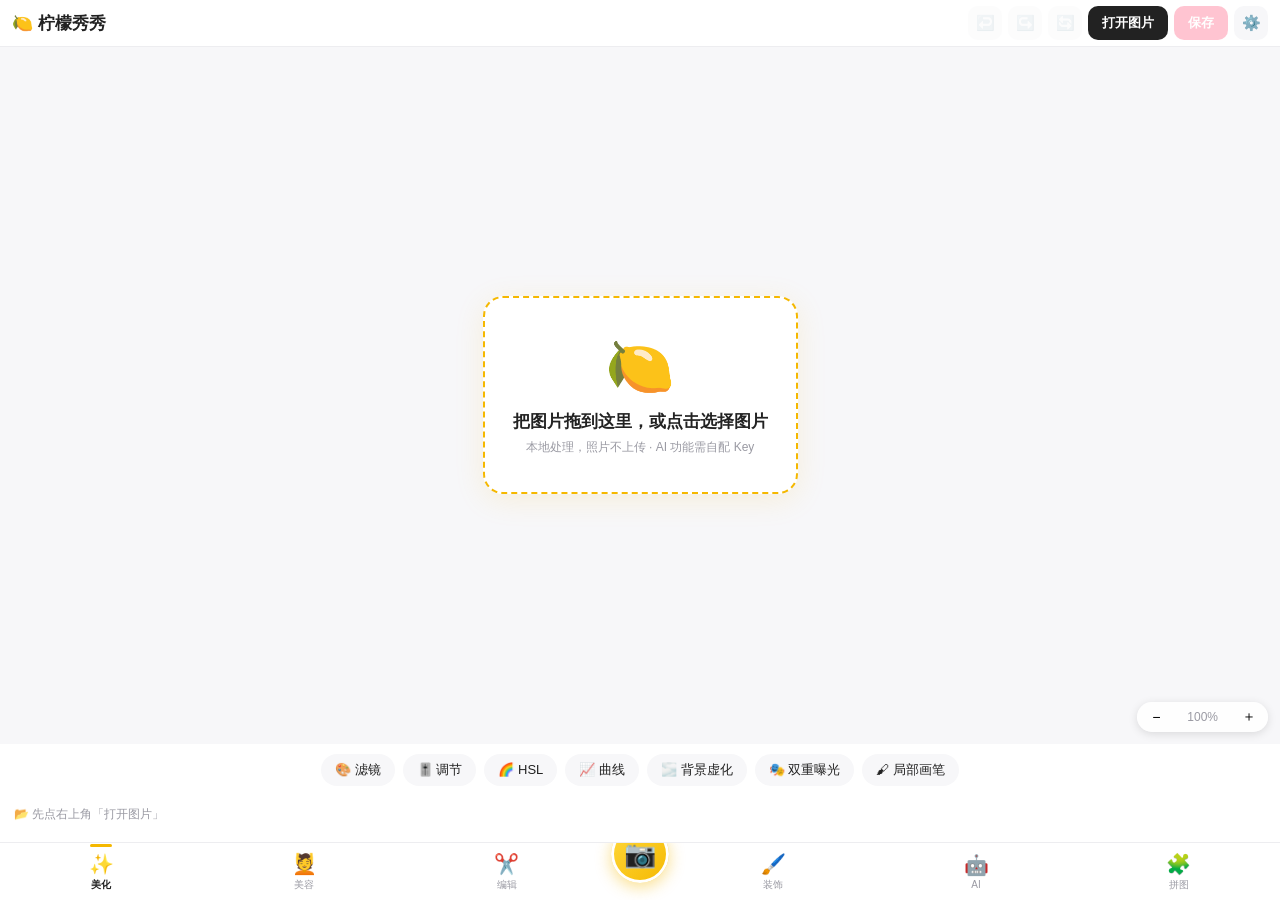
==== commit 554e5f94: "柠檬秀秀：拍照自动美化（磨皮+美白+锐化管线随快门触发），相机页带「自动美化」开关，默认开启" ====
--- a/harmony/entry/src/main/resources/rawfile/www/index.html
+++ b/harmony/entry/src/main/resources/rawfile/www/index.html
@@ -60,6 +60,7 @@
   <div class="cam-styles" id="camStyles"></div>
   <div class="cam-controls">
     <button class="cam-side-btn" id="camClose"><span class="ic">✕</span>关闭</button>
+    <button class="cam-side-btn" id="camBeauty" style="width:auto;padding:0 6px"><span class="ic">✨</span><span id="camBeautyTxt">自动美化 开</span></button>
     <button id="camShutter">🍋</button>
     <button class="cam-side-btn" id="camFlip"><span class="ic">🔄</span>翻转</button>
   </div>
